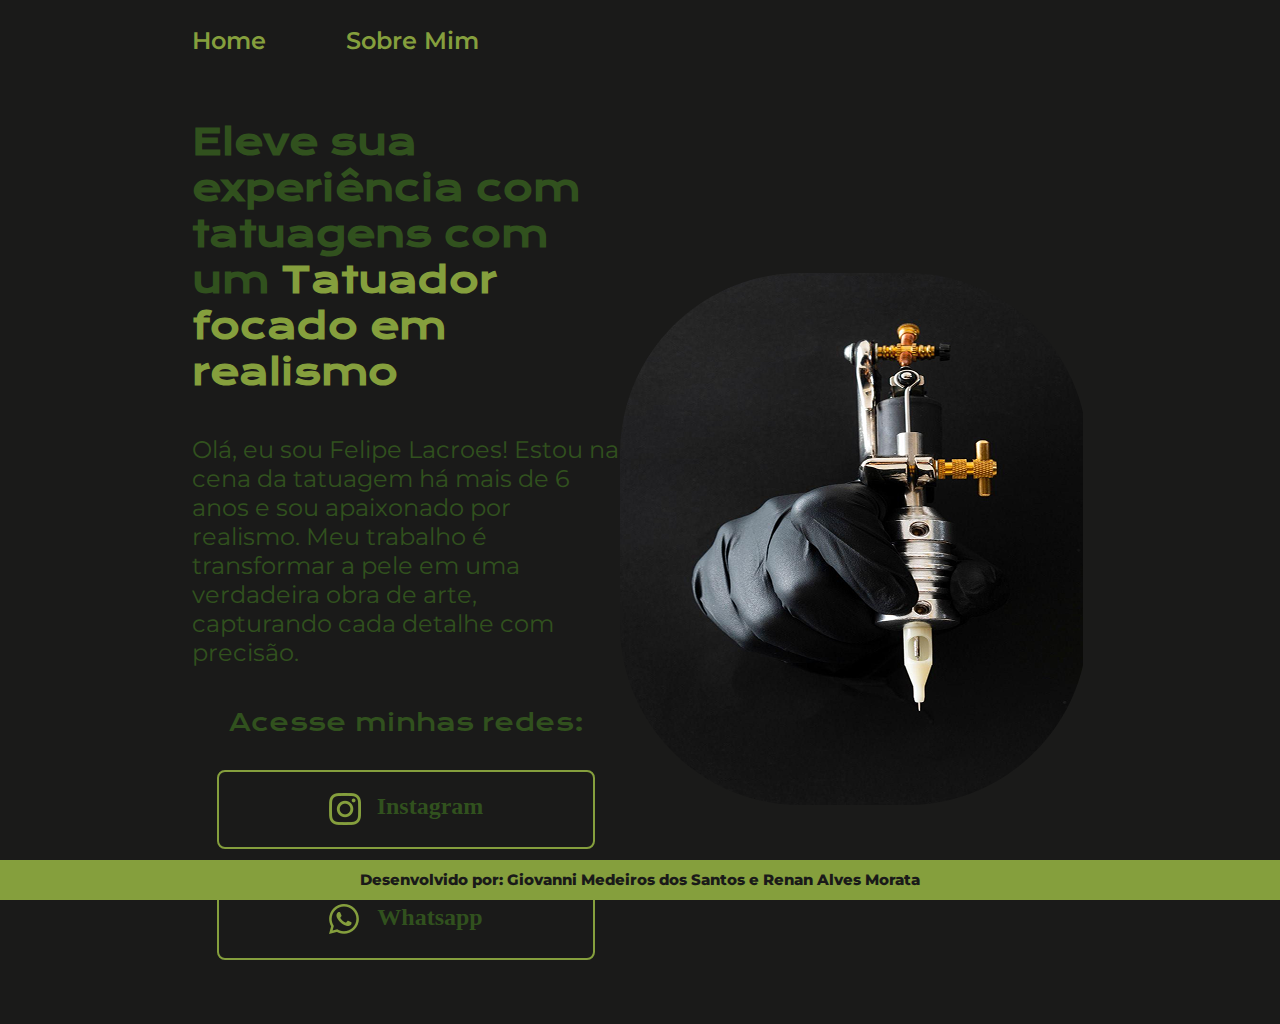
==== index.html @ b93ffe20 "Projeto finalizado" ====
<!DOCTYPE html>
<html lang="en">
<head>
    <meta charset="UTF-8">
    <meta name="viewport" content="width=device-width, initial-scale=1.0">
    <title>Felipe Lacroes Tatto</title>
    <link rel="stylesheet" href="styles/style.css">
</head>
<body>
    <header class="cabecalho">
        <nav class="cabecalho__menu">
            <a class="cabecalho__menu__link" href="index.html">Home</a>
            <a class="cabecalho__menu__link" href="about.html">Sobre Mim</a>
        </nav>
    </header>
    <main class="apresentacao">
        <section class="apresentacao__conteudo">
            <h1 class="apresentacao__conteudo__titulo">Eleve sua experiência com tatuagens com um <span class="titulo__destaque">Tatuador focado em realismo</span></h1>
            <p class="apresentacao__conteudo__texto">Olá, eu sou Felipe Lacroes! Estou na cena da tatuagem há mais de 6 anos e sou apaixonado por realismo. Meu trabalho é transformar a pele em uma verdadeira obra de arte, capturando cada detalhe com precisão.</p>
                <div class="apresentacao__links">
                    <h2 class="apresentacao__links__subtitulo">Acesse minhas redes:</h2>
                    <button id="wpp" class="apresentacao__links__link">
                        <img src="assets/instagram (2).png" alt="icone instagram">
                        Instagram
                    </button>
                    <button id="insta" class="apresentacao__links__link">
                        <img src="assets/whatsapp (1).png" alt="icone whatsapp">
                        Whatsapp
                    </button>
                </div>
        </section>
        <img class="tatuando" src="assets/1 1 (1).png" alt="">
    </main>
    <footer class="rodape">
        <p>Desenvolvido por: Giovanni Medeiros dos Santos e Renan Alves Morata</p>
    </footer>
    <script src="./js/script.js"></script>
</body>
</html>
---- styles/style.css ----
@import url('https://fonts.googleapis.com/css2?family=Krona+One&family=Montserrat:wght@400;600&display=swap');

:root{
    --cor-primaria:#1A1A19;
    --cor-secundaria:#31511E;
    --cor-terciaria:#859F3D;
    --cor-hover:#e4e9cf;

    --fonte-principal:'Krona One', sans-serif;
    --fonte-secundaria:'Montserrat', sans-serif;
}

*{
    margin: 0;
    padding: 0;
}

body{
    height: 100vh;
    box-sizing: border-box;
    background-color: var(--cor-primaria);
    color: var(--cor-secundaria);
}

.cabecalho{
    padding: 2% 0% 0% 15%;
}

.cabecalho__menu{
    display: flex;
    gap: 80px;
}

.cabecalho__menu__link{
    font-family: var(--fonte-secundaria);
    font-size: 24px;
    font-weight: 600;
    color: var(--cor-terciaria);
    text-decoration: none;
}

.titulo__destaque{
    color: var(--cor-terciaria);
}

.apresentacao{
    padding: 5% 15%;
    display: flex;
    align-items: center;
    justify-content: space-between;
}

.apresentacao__conteudo{
    width: 615px;
    display: flex;
    flex-direction: column;
    gap: 40px;
}

.apresentacao__conteudo__titulo{
    font-size: 36px;
    font-family: var(--fonte-principal);
}

.apresentacao__conteudo__texto{
    font-size: 24px;
    font-family: var(--fonte-secundaria);
}

.apresentacao__links__subtitulo{
    font-family: var(--fonte-principal);
    font-weight: 400;
    font-size: 24px;
}

.apresentacao__links{
    display: flex;
    flex-direction: column;
    justify-content: space-between;
    align-items: center;
    gap: 32px;
}

.apresentacao__links__link{
    display: flex;
    justify-content: center;
    gap: 16px;
    border: 2px solid var(--cor-terciaria);
    width: 378px;
    text-align: center;
    border-radius: 8px;
    font-size: 24px;
    font-weight: 600;
    padding: 21.5px 0;
    text-decoration: none;
    color: var(--cor-secundaria);
    font-family: var(--cor-secundaria);
    background-color: var(--cor-primaria);
}

.apresentacao__links__link:hover{
    cursor: pointer;
    background-color: var(--cor-hover);
}



.rodape{
    color: var(--cor-primaria);
    background-color: var(--cor-terciaria);
    padding: 5px 0;
    height: 30px;
    position: fixed;
    bottom: 0;
    width: 100%;
    text-align: center;
    font-family: var(--fonte-secundaria);
    font-size: 15px;
    font-weight: 800;
    line-height: 30px;
}

.apresentacao__conteudo__texto2{
    color: var(--cor-terciaria);
    font-size: 24px;
}

.endereco{
    color: var(--cor-terciaria);
}

.endereco:hover{
    cursor: pointer;
    background-color: var(--cor-hover);
}
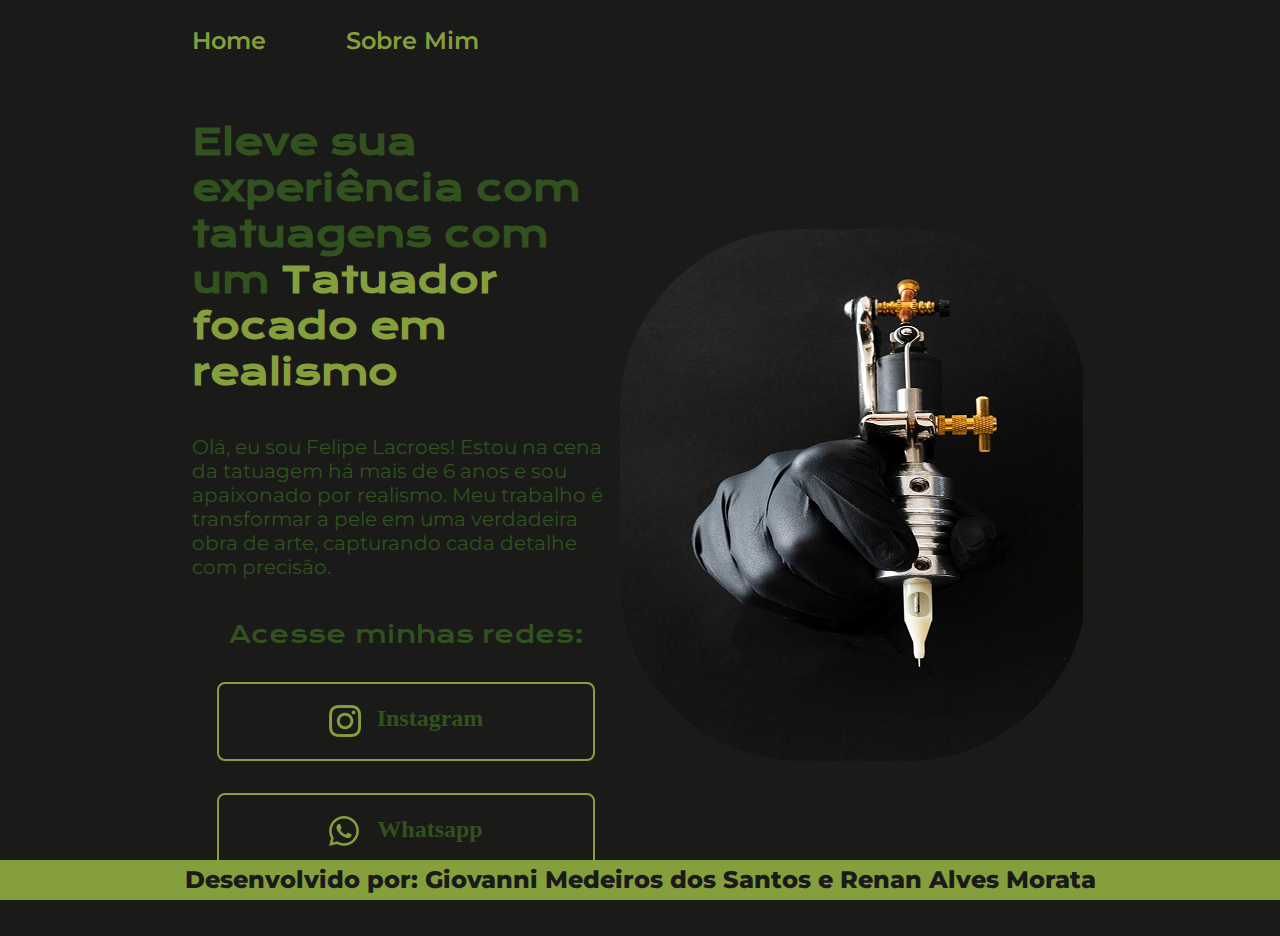
==== commit 9db7a512: "adicionando responsividade" ====
--- a/index.html
+++ b/index.html
@@ -19,11 +19,11 @@
             <p class="apresentacao__conteudo__texto">Olá, eu sou Felipe Lacroes! Estou na cena da tatuagem há mais de 6 anos e sou apaixonado por realismo. Meu trabalho é transformar a pele em uma verdadeira obra de arte, capturando cada detalhe com precisão.</p>
                 <div class="apresentacao__links">
                     <h2 class="apresentacao__links__subtitulo">Acesse minhas redes:</h2>
-                    <button id="wpp" class="apresentacao__links__link">
+                    <button id="wpp" class="apresentacao__links__navegacao">
                         <img src="assets/instagram (2).png" alt="icone instagram">
                         Instagram
                     </button>
-                    <button id="insta" class="apresentacao__links__link">
+                    <button id="insta" class="apresentacao__links__navegacao">
                         <img src="assets/whatsapp (1).png" alt="icone whatsapp">
                         Whatsapp
                     </button>
--- a/styles/style.css
+++ b/styles/style.css
@@ -33,7 +33,7 @@
 
 .cabecalho__menu__link{
     font-family: var(--fonte-secundaria);
-    font-size: 24px;
+    font-size: 1.5rem;
     font-weight: 600;
     color: var(--cor-terciaria);
     text-decoration: none;
@@ -51,26 +51,26 @@
 }
 
 .apresentacao__conteudo{
-    width: 615px;
+    width: 50%;
     display: flex;
     flex-direction: column;
     gap: 40px;
 }
 
 .apresentacao__conteudo__titulo{
-    font-size: 36px;
+    font-size: 2.25rem;
     font-family: var(--fonte-principal);
 }
 
 .apresentacao__conteudo__texto{
-    font-size: 24px;
+    font-size: 1.25rem;
     font-family: var(--fonte-secundaria);
 }
 
 .apresentacao__links__subtitulo{
     font-family: var(--fonte-principal);
     font-weight: 400;
-    font-size: 24px;
+    font-size: 1.5rem;
 }
 
 .apresentacao__links{
@@ -81,7 +81,7 @@
     gap: 32px;
 }
 
-.apresentacao__links__link{
+.apresentacao__links__navegacao{
     display: flex;
     justify-content: center;
     gap: 16px;
@@ -89,7 +89,7 @@
     width: 378px;
     text-align: center;
     border-radius: 8px;
-    font-size: 24px;
+    font-size: 1.5rem;
     font-weight: 600;
     padding: 21.5px 0;
     text-decoration: none;
@@ -98,7 +98,7 @@
     background-color: var(--cor-primaria);
 }
 
-.apresentacao__links__link:hover{
+.apresentacao__links__navegacao:hover{
     cursor: pointer;
     background-color: var(--cor-hover);
 }
@@ -115,7 +115,7 @@
     width: 100%;
     text-align: center;
     font-family: var(--fonte-secundaria);
-    font-size: 15px;
+    font-size: 1.5rem;
     font-weight: 800;
     line-height: 30px;
 }
@@ -134,3 +134,22 @@
     background-color: var(--cor-hover);
 }
 
+@media (max-width: 1200px) {
+    .apresentacao{
+        flex-direction: column-reverse;
+        padding: 5%;
+    }
+
+    .apresentacao__conteudo{
+        width: auto;
+    }
+
+    .cabecalho{
+        padding: 10%; 
+    }
+
+    .cabecalho__menu{
+        justify-content: center;
+    }
+}
+
